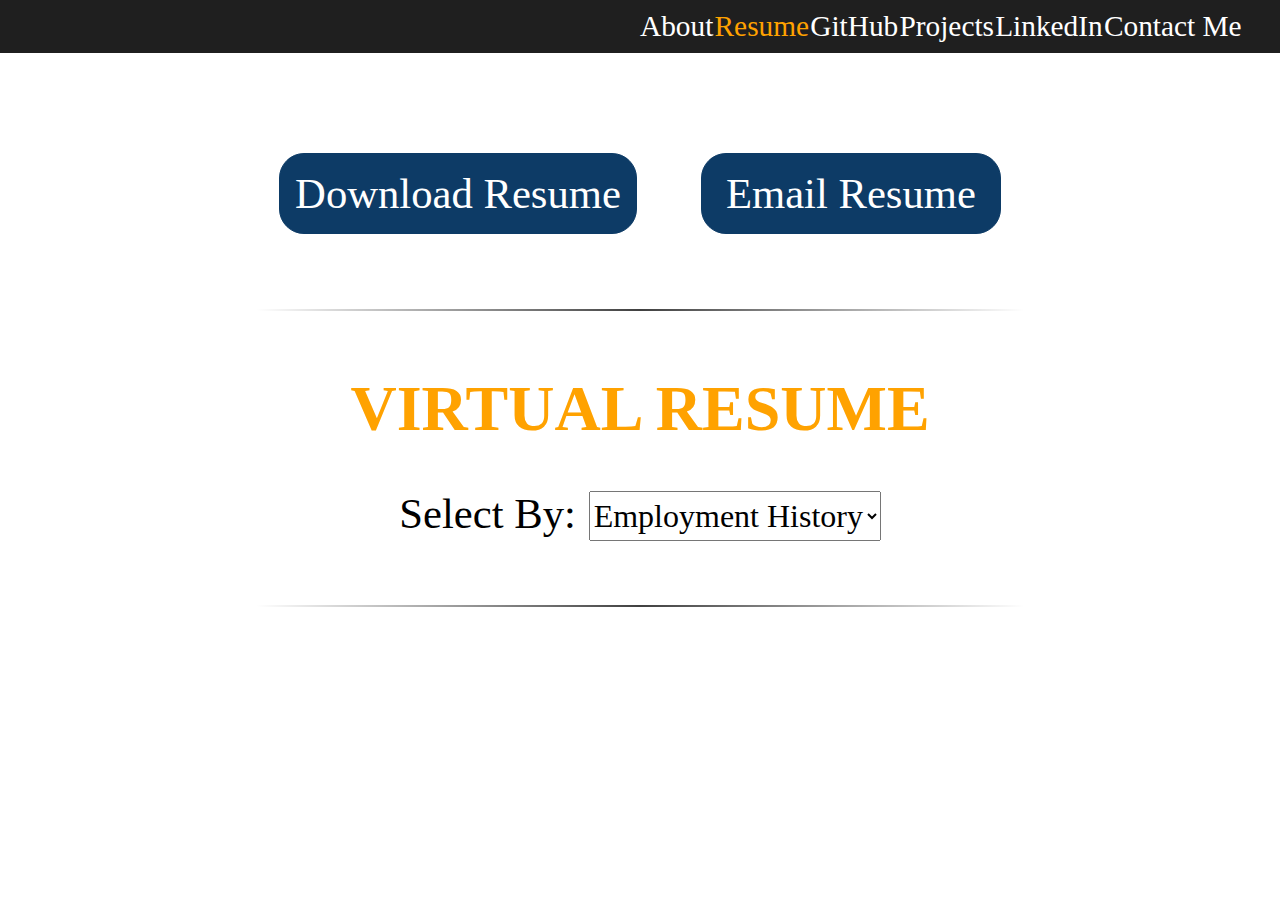
==== resume_new/index.html @ 4f5c3131 "Working on virtual resume page" ====
<!doctype html>

<html lang="en">
    <head>
        <meta charset="utf-8">

        <title>David Ruffner</title>
        <meta name="description" content="David Ruffner, Software Developer.">
        <meta name="author" content="David Ruffner">

        <link rel="stylesheet" href="css/resume.css">
        <link rel="stylesheet" href="css/resume_media_queries.css">
    </head>

    <body>
        <!-- <div id="mobile_nav_container">
            <img id="expanded_hamburger_icon" src="./resources/images/hamburger_icon_white.png" />
            <a class="nav_link_active" href="#">About</a>
            <a class="nav_link_inactive" href="#">Resume</a>
            <a class="nav_link_inactive" href="#">GitHub</a>
            <a class="nav_link_inactive" href="#">Projects</a>
            <a class="nav_link_inactive" href="#">LinkedIn</a>
            <a class="nav_link_inactive" href="#">Contact Me</a>
        </div> -->
        <!-- <img id="hamburger_icon" src="./resources/images/hamburger_icon_white.png" /> -->
        <div id='nav_container'>
            <div id="nav_links">
                <a class="nav_link_inactive" href="#">About</a>
                <a class="nav_link_active" href="#">Resume</a>
                <a class="nav_link_inactive" href="#">GitHub</a>
                <a class="nav_link_inactive" href="#">Projects</a>
                <a class="nav_link_inactive" href="#">LinkedIn</a>
                <a class="nav_link_inactive" href="#">Contact Me</a>
            </div>
        </div>

        <div id="resume_button_container">
            <button id="download_resume_button">Download Resume</button>
            <button id="email_resume_button">Email Resume</button>
            <hr/>
        </div>

        <div id="resume_sort_container">
            <h1>VIRTUAL RESUME</h1>
            <p>Select By: </p>
            <select id="resume_sort_select">
                <option value="employement_history">Employment History</option>
                <option value="projects">Projects</option>
            </select>
            <hr />
        </div>

        <div id="employment_resume_container"></div>

        <div id="education_resume_container">
            
        </div>
        
        <!-- <div id="footer_container">
            <h1>COPYRIGHT DAVID RUFFNER 2020</h1>
        </div> -->

        <script
        src="https://code.jquery.com/jquery-3.5.1.js"
        integrity="sha256-QWo7LDvxbWT2tbbQ97B53yJnYU3WhH/C8ycbRAkjPDc="
        crossorigin="anonymous"></script>
        <script src="js/resume.js"></script>
    </body>
</html>
---- resume_new/css/resume.css ----
@font-face {
    /* Regular weight font */
    font-family: roboto;
    src: url('../../resources/fonts/Roboto-Regular.ttf');
}

@font-face {
    /* Regular weight font */
    font-family: bebas; 
    src: url('../../resources/fonts/BebasNeue-Regular.ttf');
}

/* Custom color declarations */
:root {
    --web-orange:#ffa200;
    --web-blue: #0d3b66;
}

body {
    padding: 0;
    margin: 0;
}

/* BEGIN nav_container */
#nav_container {
    width: 100%;
    background-color: #1f1f1f;
    display: grid;
    grid-template-columns: 50% auto 3%;
    /* margin-top: 15px; */
}

#nav_links {
    grid-column: 2;
    display: flex;
    justify-content: space-between;
}

#nav_links > a {
    font-family: roboto;
    font-size: 22pt;
    text-align: center;
    padding-top: 10px;
    padding-bottom: 10px;
}

.nav_link_active {
    color: var(--web-orange);
    text-decoration: none;
}

.nav_link_active:hover {
    cursor: pointer;
}

.nav_link_inactive {
    color: white;
    text-decoration: none;
}

.nav_link_inactive:hover {
    cursor: pointer;
    color: var(--web-orange);
}
/* END nav_container */

/* BEGIN resume_button_container */
#resume_button_container {
    margin: auto;
    width: 100%;
    display: grid;
    grid-template-columns: auto max-content 5% max-content auto;
    grid-template-rows: repeat(2, max-content);
    margin-top: 100px;
}

#resume_button_container > button {
    font-family: bebas;
    font-size: 32pt;
    color: white;
    text-align: center;
    padding: 15px;
    background-color: var(--web-blue);
    border-radius: 25px;
    min-width: 300px;
    border: 1px solid var(--web-blue);
}

#resume_button_container > button:hover {
    cursor: pointer;
    background-color: white;
    color: var(--web-blue);
}

#download_resume_button {
    grid-column: 2;
    grid-row: 1;
}

#email_resume_button {
    grid-column: 4;
    grid-row: 1;
}

#resume_button_container > hr {
    grid-row: 2;
    grid-column: 1 / -1;
    width: 60%;
    border: none;
    height: 2px;
    background: linear-gradient(to right, rgba(0, 0, 0, 0), rgba(0, 0, 0, 0.75), rgba(0, 0, 0, 0));
    margin-top: 75px;
}
/* END resume_button_container */

/* BEGIN resume_sort_container */
#resume_sort_container {
    width: 100%;
    margin-top: 10px;
    display: grid;
    grid-template-rows: repeat(3, max-content);
    grid-template-columns: auto max-content 1% max-content auto;
    justify-items: center;
}

#resume_sort_container > h1 {
    grid-row: 1;
    grid-column: 1 / -1;
    font-family: bebas;
    font-size: 48pt;
    color: var(--web-orange);
    margin-bottom: 0px;
}

#resume_sort_container > p {
    grid-column: 2;
    grid-row: 2;
    font-family: roboto;
    justify-self: right;
    font-size: 32pt;
}

#resume_sort_select {
    grid-column: 4;
    justify-self: left;
    font-family: roboto;
    font-size: 24pt;
    height: 50px;
    margin-top: 45px;
}

#resume_sort_container > hr {
    grid-row: 3;
    grid-column: 1 / -1;
    width: 60%;
    border: none;
    height: 2px;
    background: linear-gradient(to right, rgba(0, 0, 0, 0), rgba(0, 0, 0, 0.75), rgba(0, 0, 0, 0));
    margin-top: 25px;
}
/* END resume_sort_container */

/* BEGIN  employment_resume_container*/
#employment_resume_container {
    width: 80%;
    margin: auto;
    display: grid;
    grid-template-columns: repeat(3, auto);
    justify-items: center;
}

.employer_container {
    background-color: white;
    /* border: 2px solid var(--web-blue); */
    box-shadow: 3px 3px 5px #888;
    margin-top: 100px;
    display: grid;
    grid-template-columns: auto;
    grid-template-rows: repeat(5, max-content);
    position: relative;
    left: 100vw;
    opacity: 0;
}

.employer_container > h1 {
    color: white;
    font-family: bebas;
    font-size: 36pt;
    margin: 0;
    padding-top: 15px;
    padding-left: 25px;
    padding-right: 25px;
    text-align: center;
    grid-row: 1;
}

.employer_container:nth-child(odd) > h1 {
    background-color: var(--web-orange);
}

.employer_container:nth-child(even) > h1 {
    background-color: var(--web-blue);
}

.employer_container > hr {
    grid-row: 3;
    border: none;
    height: 2px;
    width: 100%;
    background: linear-gradient(to right, rgba(255, 255, 255, 0), rgba(13, 59, 102, 0.75), rgba(255, 255, 255, 0));
}

.employer_container > p {
    color: var(--web-blue);
    font-family: roboto;
    font-size: 30pt;
    padding-left: 25px;
    padding-right: 25px;
    text-align: center;
}

.employer_container > button {
    grid-row: 5;
    font-family: roboto;
    font-size: 30pt;
    background-color: var(--web-blue);
    color: white;
    border: 1px solid var(--web-blue);
    width: 50%;
    justify-self: center;
    border-radius: 20px;
    margin-bottom: 50px;
}
/* END employment_resume_container */

/* BEGIN education_resume_container */
#education_resume_container {
    width: 80%;
    margin: auto;
    display: grid;
    grid-template-columns: repeat(3, auto);
    justify-items: center;
    display: none;
}

.education_container {
    background-color: white;
    /* border: 2px solid var(--web-blue); */
    box-shadow: 3px 3px 5px #888;
    margin-top: 100px;
    display: grid;
    grid-template-columns: auto;
    grid-template-rows: repeat(5, max-content);
    position: relative;
    left: 100vw;
    opacity: 0;
    
}

.education_container > h1 {
    color: white;
    font-family: bebas;
    font-size: 36pt;
    margin: 0;
    padding-top: 35px;
    padding-left: 25px;
    padding-right: 25px;
    text-align: center;
    grid-row: 1;
}

.education_container:nth-child(odd) > h1 {
    background-color: var(--web-orange);
}

.education_container:nth-child(even) > h1 {
    background-color: var(--web-blue);
}

.education_container > hr {
    grid-row: 3;
    border: none;
    height: 2px;
    width: 100%;
    background: linear-gradient(to right, rgba(255, 255, 255, 0), rgba(13, 59, 102, 0.75), rgba(255, 255, 255, 0));
}

.education_container > p {
    color: var(--web-blue);
    font-family: roboto;
    font-size: 30pt;
    padding-left: 25px;
    padding-right: 25px;
    text-align: center;
}
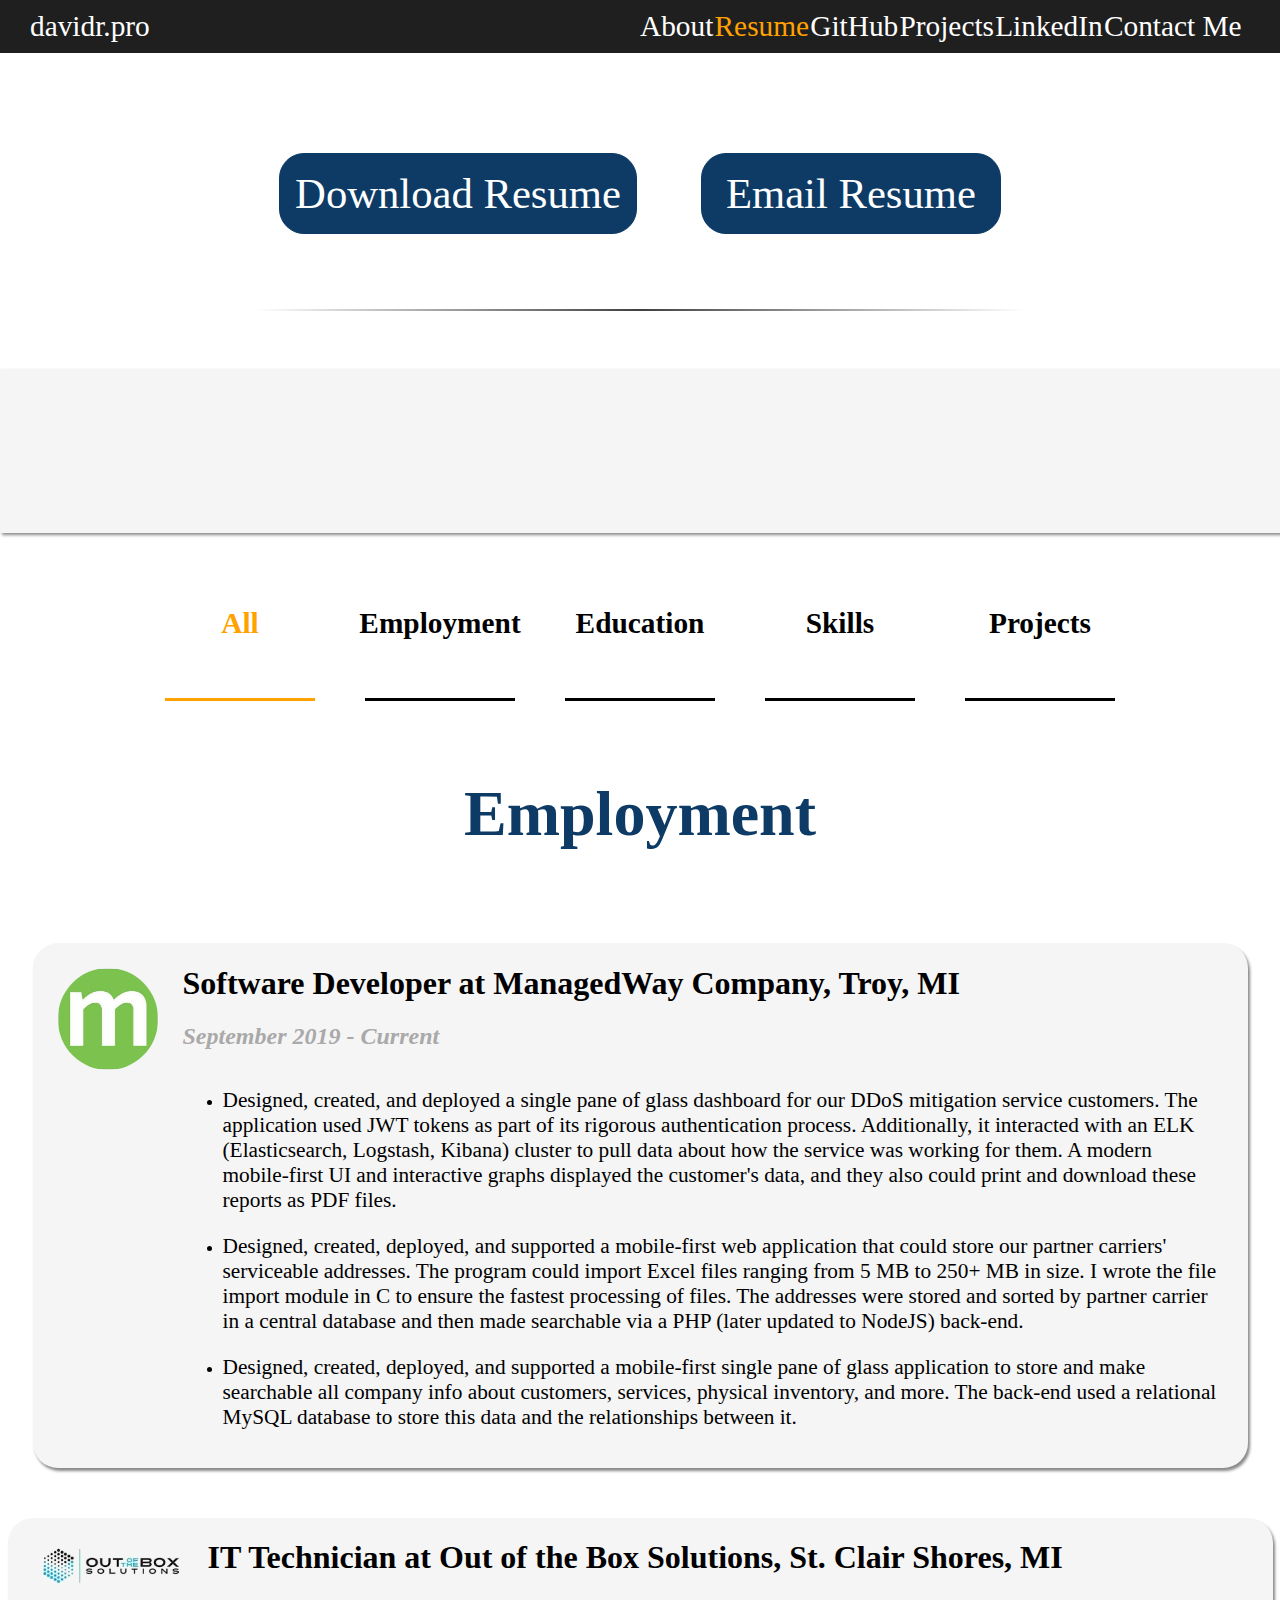
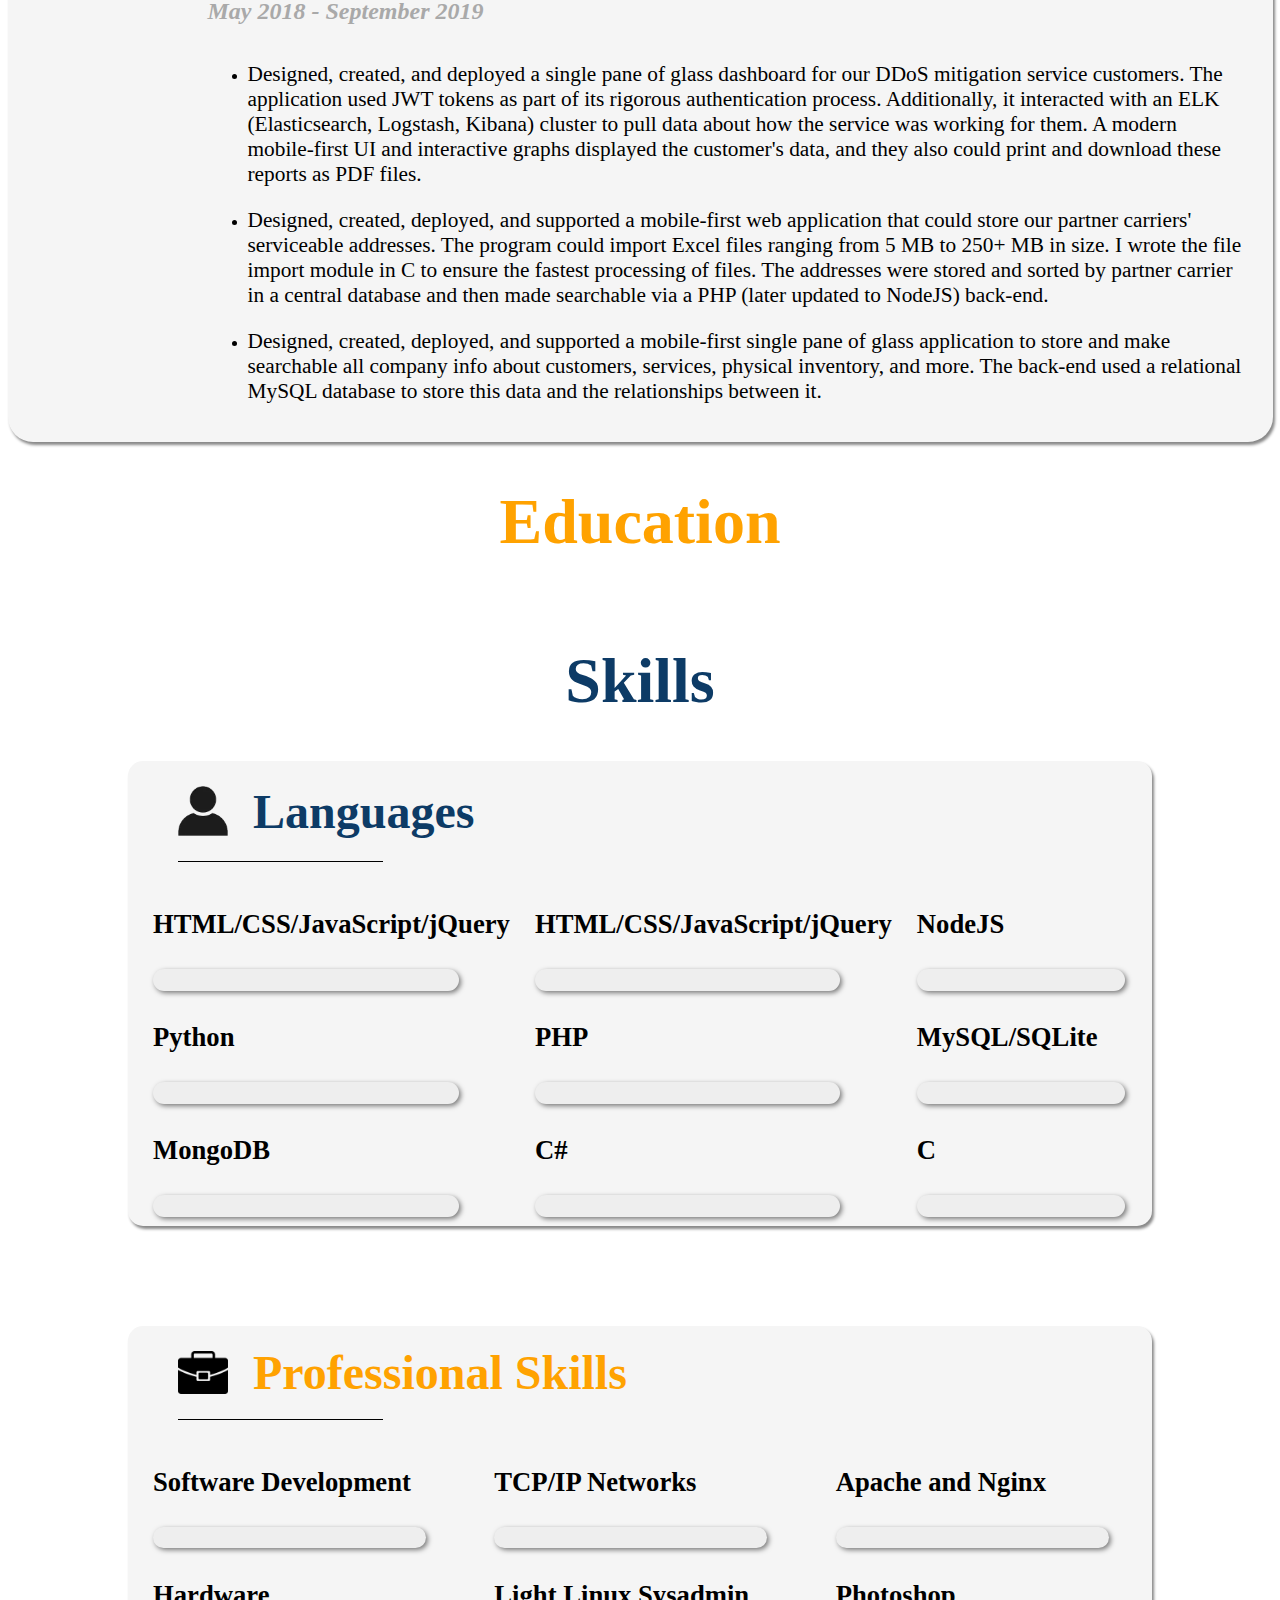
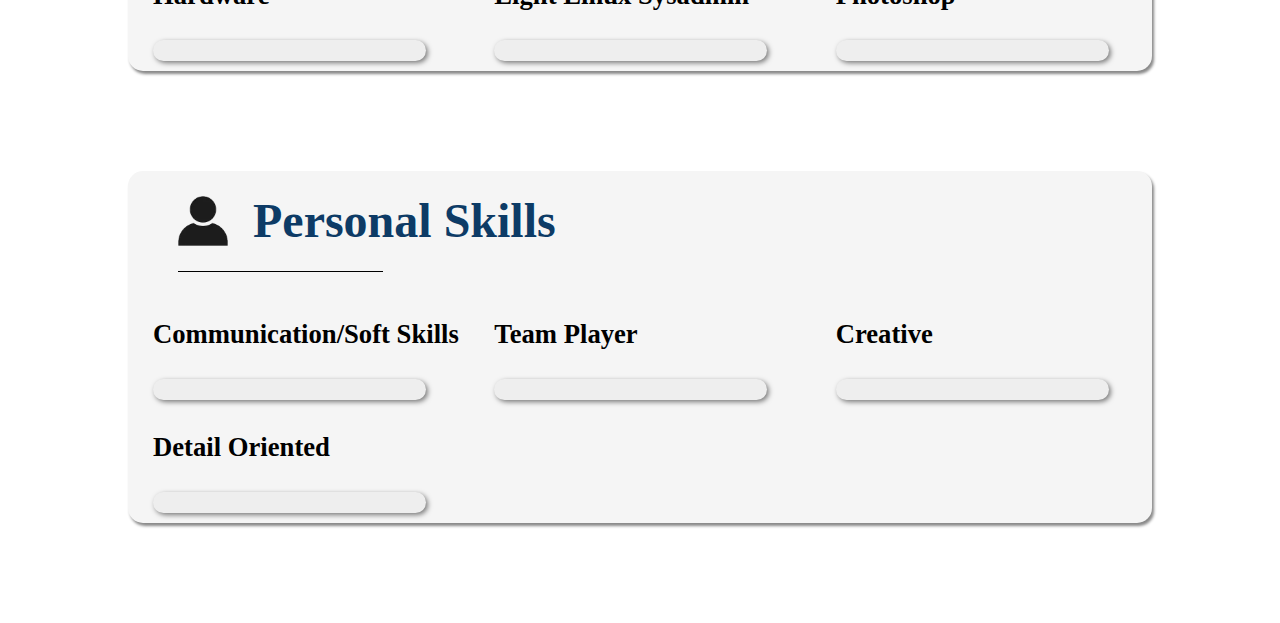
==== commit cf1b5eaf: "New changes are looking good so far" ====
--- a/resume_new/index.html
+++ b/resume_new/index.html
@@ -24,6 +24,7 @@
         </div> -->
         <!-- <img id="hamburger_icon" src="./resources/images/hamburger_icon_white.png" /> -->
         <div id='nav_container'>
+            <a id="nav_home_link" href="https://davidr.pro">davidr.pro</a>
             <div id="nav_links">
                 <a class="nav_link_inactive" href="#">About</a>
                 <a class="nav_link_active" href="#">Resume</a>
@@ -40,21 +41,304 @@
             <hr/>
         </div>
 
-        <div id="resume_sort_container">
-            <h1>VIRTUAL RESUME</h1>
-            <p>Select By: </p>
-            <select id="resume_sort_select">
-                <option value="employement_history">Employment History</option>
-                <option value="projects">Projects</option>
-            </select>
-            <hr />
-        </div>
-
-        <div id="employment_resume_container"></div>
-
-        <div id="education_resume_container">
-            
-        </div>
+        <div id="contact_info_container">
+            <div class="contact_container">
+                <img src="./resources/icons/github.png" width="100"/>
+                <a href="https://github.com/david-ruffner" target="_blank">GitHub</a>
+            </div>
+            <div class="contact_container">
+                <img src="./resources/icons/linkedin.png" width="100"/>
+                <a href="https://www.linkedin.com/in/david-ruffner/" target="_blank">LinkedIn</a>
+            </div>
+            <div class="contact_container">
+                <img src="./resources/icons/envelope.png" width="125"/>
+                <a href="mailto:david@davidr.pro">david@davidr.pro</a>
+            </div>
+            <div class="contact_container">
+                <img src="./resources/icons/phone.png" width="100"/>
+                <a href="tel:2489154589">(248) 915-4589</a>
+            </div>
+        </div>
+
+        <div id="resume_view_switch_container">
+            <h2 class="resume_switch_header resume_switch_active_header" id="all_resume_view_header">All</h2>
+            <h2 class="resume_switch_header resume_switch_inactive_header" id="employment_resume_view_header">Employment</h2>
+            <h2 class="resume_switch_header resume_switch_inactive_header" id="education_resume_view_header">Education</h2>
+            <h2 class="resume_switch_header resume_switch_inactive_header" id="skills_resume_view_header">Skills</h2>
+            <h2 class="resume_switch_header resume_switch_inactive_header" id="projects_resume_view_header">Projects</h2>
+
+            <div class="resume_switch resume_active_switch" id="all_resume_view_switch">
+                <hr class="resume_switch_underlay">
+                <hr class="resume_switch_overlay">
+            </div>
+            <div class="resume_switch resume_inactive_switch" id="employment_resume_view_switch">
+                <hr class="resume_switch_underlay">
+                <hr class="resume_switch_overlay">
+            </div>
+            <div class="resume_switch resume_inactive_switch" id="education_resume_view_switch">
+                <hr class="resume_switch_underlay">
+                <hr class="resume_switch_overlay">
+            </div>
+            <div class="resume_switch resume_inactive_switch" id="skills_resume_view_switch">
+                <hr class="resume_switch_underlay">
+                <hr class="resume_switch_overlay">
+            </div>
+            <div class="resume_switch resume_inactive_switch" id="projects_resume_view_switch">
+                <hr class="resume_switch_underlay">
+                <hr class="resume_switch_overlay">
+            </div>
+            <!-- <hr class="resume_switch resume_inactive_switch">
+            <hr class="resume_switch resume_inactive_switch">
+            <hr class="resume_switch resume_inactive_switch"> -->
+        </div>
+
+        <div id="employment_cards_container">
+            <div class="cards_container_header_blue">
+                <h1>Employment</h1>
+            </div>
+            <div class="employment_card">
+                <img src="./resources/icons/mw_logo.png" width="100"/>
+                <h1>Software Developer at ManagedWay Company, Troy, MI</h1>
+                <h2>September 2019 - Current</h2>
+                <ul>
+                    <li>
+                        <p class="employment_card_description">
+                            Designed, created, and deployed a single pane of glass dashboard for our DDoS mitigation service customers. The application used JWT tokens as part of its rigorous authentication process. Additionally, it interacted with an ELK (Elasticsearch, Logstash, Kibana) cluster to pull data about how the service was working for them. A modern mobile-first UI and interactive graphs displayed the customer's data, and they also could print and download these reports as PDF files.
+                        </p>
+                    </li>
+                    <li>
+                        <p class="employment_card_description">
+                            Designed, created, deployed, and supported a mobile-first web application that could store our partner carriers' serviceable addresses. The program could import Excel files ranging from 5 MB to 250+ MB in size. I wrote the file import module in C to ensure the fastest processing of files. The addresses were stored and sorted by partner carrier in a central database and then made searchable via a PHP (later updated to NodeJS) back-end.
+                        </p>
+                    </li>
+                    <li>
+                        <p class="employment_card_description">
+                            Designed, created, deployed, and supported a mobile-first single pane of glass application to store and make searchable all company info about customers, services, physical inventory, and more. The back-end used a relational MySQL database to store this data and the relationships between it.
+                        </p>
+                    </li>
+                </ul>
+            </div>
+            <div class="employment_card">
+                <img src="./resources/icons/obs_logo.png" width="150"/>
+                <h1>IT Technician at Out of the Box Solutions, St. Clair Shores, MI</h1>
+                <h2>May 2018 - September 2019</h2>
+                <ul>
+                    <li>
+                        <p class="employment_card_description">
+                            Designed, created, and deployed a single pane of glass dashboard for our DDoS mitigation service customers. The application used JWT tokens as part of its rigorous authentication process. Additionally, it interacted with an ELK (Elasticsearch, Logstash, Kibana) cluster to pull data about how the service was working for them. A modern mobile-first UI and interactive graphs displayed the customer's data, and they also could print and download these reports as PDF files.
+                        </p>
+                    </li>
+                    <li>
+                        <p class="employment_card_description">
+                            Designed, created, deployed, and supported a mobile-first web application that could store our partner carriers' serviceable addresses. The program could import Excel files ranging from 5 MB to 250+ MB in size. I wrote the file import module in C to ensure the fastest processing of files. The addresses were stored and sorted by partner carrier in a central database and then made searchable via a PHP (later updated to NodeJS) back-end.
+                        </p>
+                    </li>
+                    <li>
+                        <p class="employment_card_description">
+                            Designed, created, deployed, and supported a mobile-first single pane of glass application to store and make searchable all company info about customers, services, physical inventory, and more. The back-end used a relational MySQL database to store this data and the relationships between it.
+                        </p>
+                    </li>
+                </ul>
+            </div>
+        </div>
+
+        <div id="education_cards_container">
+            <div class="cards_container_header_orange">
+                <h1>Education</h1>
+            </div>
+        </div>
+
+        <div id="skill_cards_container">
+            <div class="cards_container_header_blue">
+                <h1>Skills</h1>
+            </div>
+            <div class="skill_card">
+                <div class="skill_card_header">
+                    <img src="./resources/icons/profile_head.png" width="50"/>
+                    <h1>Languages</h1>
+                    <hr>
+                </div>
+                <div class="skill_card_content">
+                    <div class="skill_data_container">
+                        <h2 class="skill_header">HTML/CSS/JavaScript/jQuery</h2>
+                        <progress class="skill_progress_bar blue_skill_progress_bar" skill-value="85" value="0" max="100">85%</progress>
+                        <span class="skill_tooltip">8.5/10</span>
+                    </div>
+                    <div class="skill_data_container">
+                        <h2 class="skill_header">HTML/CSS/JavaScript/jQuery</h2>
+                        <progress class="skill_progress_bar blue_skill_progress_bar" skill-value="85" value="0" max="100">85%</progress>
+                        <span class="skill_tooltip">8.5/10</span>
+                    </div>
+                    <div class="skill_data_container">
+                        <h2 class="skill_header">NodeJS</h2>
+                        <progress class="skill_progress_bar blue_skill_progress_bar" skill-value="75" value="0" max="100">85%</progress>
+                        <span class="skill_tooltip">7.5/10</span>
+                    </div>
+                    <div class="skill_data_container">
+                        <h2 class="skill_header">Python</h2>
+                        <progress class="skill_progress_bar blue_skill_progress_bar" skill-value="70" value="0" max="100">85%</progress>
+                        <span class="skill_tooltip">7/10</span>
+                    </div>
+                    <div class="skill_data_container">
+                        <h2 class="skill_header">PHP</h2>
+                        <progress class="skill_progress_bar blue_skill_progress_bar" skill-value="65" value="0" max="100">85%</progress>
+                        <span class="skill_tooltip">6.5/10</span>
+                    </div>
+                    <div class="skill_data_container">
+                        <h2 class="skill_header">MySQL/SQLite</h2>
+                        <progress class="skill_progress_bar blue_skill_progress_bar" skill-value="60" value="0" max="100">85%</progress>
+                        <span class="skill_tooltip">6/10</span>
+                    </div>
+                    <div class="skill_data_container">
+                        <h2 class="skill_header">MongoDB</h2>
+                        <progress class="skill_progress_bar orange_skill_progress_bar" skill-value="60" value="0" max="100">85%</progress>
+                        <span class="skill_tooltip">6/10</span>
+                    </div>
+                    <div class="skill_data_container">
+                        <h2 class="skill_header">C#</h2>
+                        <progress class="skill_progress_bar orange_skill_progress_bar" skill-value="55" value="0" max="100">85%</progress>
+                        <span class="skill_tooltip">5.5/10</span>
+                    </div>
+                    <div class="skill_data_container">
+                        <h2 class="skill_header">C</h2>
+                        <progress class="skill_progress_bar orange_skill_progress_bar" skill-value="50" value="0" max="100">85%</progress>
+                        <span class="skill_tooltip">5/10</span>
+                    </div>
+                </div>
+            </div>
+            <div class="skill_card">
+                <div class="skill_card_header">
+                    <img src="./resources/icons/briefcase.png" width="50"/>
+                    <h1>Professional Skills</h1>
+                    <hr>
+                </div>
+                <div class="skill_card_content">
+                    <div class="skill_data_container">
+                        <h2 class="skill_header">Software Development</h2>
+                        <progress class="skill_progress_bar orange_skill_progress_bar" skill-value="90" value="0" max="100"></progress>
+                        <span class="skill_tooltip">9/10</span>
+                    </div>
+                    <div class="skill_data_container">
+                        <h2 class="skill_header">TCP/IP Networks</h2>
+                        <progress class="skill_progress_bar orange_skill_progress_bar" skill-value="70" value="0" max="100"></progress>
+                        <span class="skill_tooltip">7/10</span>
+                    </div>
+                    <div class="skill_data_container">
+                        <h2 class="skill_header">Apache and Nginx</h2>
+                        <progress class="skill_progress_bar orange_skill_progress_bar" skill-value="60" value="0" max="100"></progress>
+                        <span class="skill_tooltip">6/10</span>
+                    </div>
+                    <div class="skill_data_container">
+                        <h2 class="skill_header">Hardware</h2>
+                        <progress class="skill_progress_bar orange_skill_progress_bar" skill-value="60" value="0" max="100"></progress>
+                        <span class="skill_tooltip">6/10</span>
+                    </div>
+                    <div class="skill_data_container">
+                        <h2 class="skill_header">Light Linux Sysadmin</h2>
+                        <progress class="skill_progress_bar orange_skill_progress_bar" skill-value="50" value="0" max="100"></progress>
+                        <span class="skill_tooltip">5/10</span>
+                    </div>
+                    <div class="skill_data_container">
+                        <h2 class="skill_header">Photoshop</h2>
+                        <progress class="skill_progress_bar blue_skill_progress_bar" skill-value="50" value="0" max="100"></progress>
+                        <span class="skill_tooltip">5/10</span>
+                    </div>
+                </div>
+            </div>
+            <div class="skill_card">
+                <div class="skill_card_header">
+                    <img src="./resources/icons/profile_head.png" width="50"/>
+                    <h1>Personal Skills</h1>
+                    <hr>
+                </div>
+                <div class="skill_card_content">
+                    <div class="skill_data_container">
+                        <h2 class="skill_header">Communication/Soft Skills</h2>
+                        <progress class="skill_progress_bar blue_skill_progress_bar" skill-value="90" value="0" max="100"></progress>
+                        <span class="skill_tooltip">9/10</span>
+                    </div>
+                    <div class="skill_data_container">
+                        <h2 class="skill_header">Team Player</h2>
+                        <progress class="skill_progress_bar blue_skill_progress_bar" skill-value="80" value="0" max="100"></progress>
+                        <span class="skill_tooltip">8/10</span>
+                    </div>
+                    <div class="skill_data_container">
+                        <h2 class="skill_header">Creative</h2>
+                        <progress class="skill_progress_bar blue_skill_progress_bar" skill-value="70" value="0" max="100"></progress>
+                        <span class="skill_tooltip">7/10</span>
+                    </div>
+                    <div class="skill_data_container">
+                        <h2 class="skill_header">Detail Oriented</h2>
+                        <progress class="skill_progress_bar blue_skill_progress_bar" skill-value="70" value="0" max="100"></progress>
+                        <span class="skill_tooltip">7/10</span>
+                    </div>
+                </div>
+            </div>
+            <!-- <div class="skill_card" id="languages_skill_card">
+                <h1>Languages</h1>
+                
+            </div>
+            <div class="skill_card" id="professional_skill_card">
+                <h1>Professional Skills</h1>
+                <div class="skill_data_container">
+                    <h2 class="skill_header">C</h2>
+                    <progress class="skill_progress_bar blue_skill_progress_bar" skill-value="50" value="0" max="100">85%</progress>
+                    <span class="skill_tooltip">5/10</span>
+                </div>
+            </div>
+            <div class="skill_card" id="personal_skill_card">
+                <h1>Personal Skills</h1>
+                <h2 class="skill_header">${language.language_name}</h2>
+            </div> -->
+        </div>
+
+        <!-- <div id="skill_cards_container">
+            <div class="skill_card" id="languages_card"> 
+                <div class="skill_card_header">
+                    <h1>Languages</h1>
+                    <div class="skill_meter" skill-level="8">
+                        <h2 class="skill_header">${language.language_name}</h2>
+                        <div class="skill_meter_background"></div>
+                        <div class="skill_meter_foreground" style="background-color: var(--web-blue)"></div>
+                        <div class="skill_tooltip">
+                        <p>${(language.familiarity_score / 10).toFixed(1)} / 10</p>
+                    </div>
+                </div>
+            </div>
+
+            <div class="skill_card" id="professional_skills_card">
+                <div class="skill_card_header">
+                    <h1>Professional Skills</h1>
+                </div>
+            </div>
+
+            <div class="skill_card" id="personal_skills_card">
+                <div class="skill_card_header">
+                    <h1>Personal Skills</h1>
+                </div>
+            </div>
+        </div> -->
+
+        <!-- <div id="employment_history_header_container">
+            <h1>Employment History</h1>
+            <hr>
+        </div>
+
+        <div id="employment_history_container"></div>
+
+        <div id="education_history_header_container">
+            <h1>Education History</h1>
+            <hr>
+        </div>
+
+        <div id="education_history_container"></div>
+
+        <div id="certificate_history_header_container">
+            <h1>Certificates</h1>
+            <hr>
+        </div>
+
+        <div id="certificate_history_container"></div> -->
         
         <!-- <div id="footer_container">
             <h1>COPYRIGHT DAVID RUFFNER 2020</h1>
--- a/resume_new/css/resume.css
+++ b/resume_new/css/resume.css
@@ -14,11 +14,16 @@
 :root {
     --web-orange:#ffa200;
     --web-blue: #0d3b66;
+    --web-grey: #f5f5f5;
+    --web-moderate-grey: #ebebeb;
+    --web-dark-grey: #323230;
+    --web-dark-grey-seethrough: rgb(50, 50, 48, 0.9);
 }
 
 body {
     padding: 0;
     margin: 0;
+    width: 100vw;
 }
 
 /* BEGIN nav_container */
@@ -28,6 +33,22 @@
     display: grid;
     grid-template-columns: 50% auto 3%;
     /* margin-top: 15px; */
+}
+
+#nav_home_link {
+    grid-column: 1;
+    text-decoration: none;
+    color: white;
+    font-family: roboto;
+    font-size: 22pt;
+    text-align: center;
+    justify-self: left;
+    align-self: center;
+    margin-left: 30px;
+}
+
+#nav_home_link:hover {
+    color: var(--web-orange);
 }
 
 #nav_links {
@@ -113,6 +134,720 @@
 }
 /* END resume_button_container */
 
+/* BEGIN contact_info_container */
+#contact_info_container {
+    background-color: var(--web-grey);
+    box-shadow: 2px 2px 3px #888;
+    width: 100%;
+    justify-self: center;
+    display: grid;
+    grid-template-columns: repeat(4, 1fr);
+    margin-top: 50px;
+}
+
+.contact_container {
+    display: grid;
+    grid-template-rows: repeat(3, max-content);
+    align-self: center;
+    opacity: 0;
+}
+
+.contact_container > img {
+    justify-self: center;
+    margin-top: 40px;
+    margin-bottom: 20px;
+}
+
+/* Special rule for this one, because the email icon is slightly less tall than the other icons */
+#email_contact_container {
+    margin-top: 15px;
+}
+
+.contact_container > img:hover {
+    cursor: pointer;
+}
+
+.contact_container > hr {
+    width: 50%;
+    border: 1px solid var(--web-orange);
+    justify-self: center;
+}
+
+.contact_container > a {
+    text-decoration: none;
+    font-family: roboto;
+    font-size: 22pt;
+    color: black;
+    justify-self: center;
+    text-align: center;
+    margin-top: 15px;
+    margin-bottom: 40px;
+    transition: 0.15s;
+}
+
+.contact_container > a:hover {
+    color: var(--web-orange);
+}
+/* END contact_info_container */
+
+#resume_view_switch_container {
+    width: 100%;
+    display: grid;
+    grid-template-columns: auto repeat(5, max-content) auto;
+    grid-template-rows: repeat(2, max-content);
+    margin-top: 50px;
+}
+
+.resume_switch_header {
+    grid-row: 1;
+    text-align: center;
+    font-family: roboto;
+    font-size: 22pt;
+}
+
+.resume_switch_active_header {
+    color: var(--web-orange);
+}
+
+.resume_switch_inactive_header {
+    color: black;
+}
+
+.resume_switch {
+    grid-row: 2;
+}
+
+.resume_switch:nth-of-type(1), .resume_switch_header:nth-of-type(1) {
+    grid-column: 2;
+}
+
+.resume_switch:nth-of-type(2), .resume_switch_header:nth-of-type(2) {
+    grid-column: 3;
+}
+
+.resume_switch:nth-of-type(3), .resume_switch_header:nth-of-type(3) {
+    grid-column: 4;
+}
+
+.resume_switch:nth-of-type(4), .resume_switch_header:nth-of-type(4) {
+    grid-column: 5;
+}
+
+.resume_switch:nth-of-type(5), .resume_switch_header:nth-of-type(5) {
+    grid-column: 6;
+}
+
+.resume_switch { 
+    display: grid;
+    grid-template-columns: auto;
+    grid-template-rows: auto;
+    margin: 25px 25px 25px 25px;
+}
+
+.resume_switch_underlay {
+    z-index: 1;
+}
+
+.resume_switch_overlay {
+    z-index: 2;
+}
+
+.resume_active_switch > .resume_switch_underlay {
+    width: 150px;
+    border: none;
+    border-bottom: 3px solid var(--web-orange);
+    z-index: 1;
+    grid-column: 1;
+    grid-row: 1;
+}
+
+.resume_active_switch > .resume_switch_overlay {
+    display: none;
+    z-index: 2;
+}
+
+.resume_inactive_switch:hover {
+    cursor: pointer;
+}
+
+.resume_inactive_switch > .resume_switch_underlay {
+    width: 150px;
+    border: none;
+    border-bottom: 3px solid black;
+    z-index: 1;
+    grid-column: 1;
+    grid-row: 1;
+}
+
+.resume_inactive_switch > .resume_switch_overlay {
+    display: block;
+    width: 0px;
+    border: none;
+    border-bottom: 3px solid var(--web-orange);
+    z-index: 2;
+    grid-column: 1;
+    grid-row: 1;
+}
+
+
+#employment_cards_container {
+    width: 100%;
+    display: grid;
+    grid-template-columns: auto;
+}
+
+.employment_card {
+    width: max-content;
+    background-color: var(--web-grey);
+    box-shadow: 2px 3px 3px #888;
+    justify-self: center;
+    display: grid;
+    grid-template-columns: repeat(2, max-content);
+    grid-template-rows: repeat(2, max-content) auto;
+    margin-top: 50px;
+    border-radius: 25px;
+}
+
+.employment_card > img {
+    border-radius: 50px;
+    grid-column: 1;
+    grid-row: 1 / -1;
+    margin-right: 25px;
+    margin: 25px 25px 25px 25px;
+}
+
+.employment_card > h1 {
+    font-family: roboto;
+    font-size: 24pt;
+    align-self: center;
+    grid-column: 2;
+    grid-row: 1;
+    /* margin: 40px 0 0 0; */
+    padding: 0;
+}
+
+.employment_card > h2 {
+    grid-column: 1 / -1;
+    font-family: roboto;
+    font-size: 18pt;
+    font-style: italic;
+    color: darkgrey;
+    grid-column: 2;
+    grid-row: 2;
+    margin: 0;
+    padding: 0;
+}
+
+.employment_card > ul {
+    grid-column: 2;
+    grid-row: 3;
+    margin-right: 25px;
+}
+
+.employment_card_description {
+    font-family: roboto;
+    font-size: 16pt;
+    width: 1000px;
+}
+
+/* BEGIN skill_cards_container */
+#skill_cards_container { 
+    width: 100%;
+    display: grid;
+    grid-template-columns: auto;
+    /* margin-top: 100px; */
+}
+
+.cards_container_header_blue, .cards_container_header_orange {
+    width: 100%;
+    display: grid;
+}
+
+.cards_container_header_blue > h1, .cards_container_header_orange > h1 {
+    text-align: center;
+    justify-self: center;
+    font-family: bebas;
+    font-size: 48pt;
+}
+
+.cards_container_header_blue > h1 {
+    color: var(--web-blue);
+}
+
+.cards_container_header_orange > h1 {
+    color: var(--web-orange);
+}
+
+.skill_card {
+    background-color: var(--web-grey);
+    display: grid;
+    box-shadow: 2px 3px 3px #888;
+    width: 80%;
+    justify-self: center;
+    height: max-content;
+    border-radius: 15px;
+    margin-bottom: 100px;
+}
+
+.skill_card_header {
+    display: grid;
+    grid-template-rows: repeat(2, max-content);
+    grid-template-columns: repeat(2, max-content) auto;
+    justify-self: center;
+    align-self: center;
+    width: 100%;
+    position: relative;
+    z-index: 1;
+}
+
+.skill_card_header > img {
+    margin: 25px 0px 25px 50px;
+    align-self: center;
+}
+
+.skill_card_header > h1 {
+    font-family: bebas;
+    font-size: 36pt;
+    align-self: center;
+    margin: 0;
+    padding: 0;
+    margin-left: 25px;
+}
+
+.skill_card:nth-child(odd) > .skill_card_header > h1 {
+    color: var(--web-orange);
+}
+
+.skill_card:nth-child(even) > .skill_card_header > h1 {
+    color: var(--web-blue);
+}
+
+.skill_card_header > hr {
+    grid-row: 2;
+    grid-column: 1 / -1;
+    border: none;
+    border-bottom: 1px solid black;
+    width: 20%;
+    margin: 0 0 25px 50px;
+    padding: 0;
+}
+
+.skill_card_content {
+    width: 100%;
+    display: grid;
+    grid-template-columns: repeat(3, 1fr);
+}
+
+.skill_card > h1 {
+    padding: 0;
+    margin: 0;
+    justify-self: center;
+    align-self: center;
+    width: 100%;
+    font-family: bebas;
+    color: white;
+    font-size: 40pt;
+    text-align: center;
+    grid-row: 1;
+}
+
+.skill_card:nth-child(odd) > h1 {
+    background-color: var(--web-blue);
+}
+
+.skill_card:nth-child(even) > h1 {
+    background-color: var(--web-orange);
+}
+
+.skill_data_container {
+    z-index: 1;
+    display: grid;
+    grid-template-rows: repeat(2, max-content);
+    grid-template-columns: auto;
+}
+
+.skill_data_container > h2 { 
+    font-family: roboto;
+    font-size: 20pt;
+    margin-left: 25px;
+    grid-row: 1;
+    grid-column: 1;
+}
+
+progress {
+    appearance: none;
+}
+
+.skill_progress_bar {
+    margin-bottom: 15px;
+    margin-left: 25px;
+    width: 80%;
+}
+
+.skill_progress_bar::-webkit-progress-bar {
+    height: 16pt;
+    background-color: #eee;
+    border-radius: 25px;
+    box-shadow: 2px 2px 5px rgba(0, 0, 0, 0.5);
+}
+
+.skill_progress_bar::-webkit-progress-value {
+    height: 16pt;
+    grid-row: 2;
+    grid-column: 1;
+    border-radius: 25px;
+}
+
+.blue_skill_progress_bar::-webkit-progress-value {
+    background-color: var(--web-blue);
+}
+
+.orange_skill_progress_bar::-webkit-progress-value {
+    background-color: var(--web-orange);
+}
+
+.skill_tooltip {
+    background-color: var(--web-dark-grey-seethrough);
+    z-index: 2;
+    grid-row: 1 / -1;
+    grid-column: 1;
+    font-family: roboto;
+    color: white;
+    font-size: 24pt;
+    text-align: center;
+    width: max-content;
+    height: max-content;
+    padding: 15px;
+    border-radius: 25px;
+    justify-self: right;
+    margin-top: 15px;
+    margin-right: 15px;
+    /* display: none; */
+    opacity: 0;
+}
+
+#languages_card {
+    grid-column: 1;
+    grid-row: 1;
+    justify-self: center;
+    /* position: relative;
+    right: 100vw; */
+}
+
+#professional_skills_card {
+    grid-column: 2;
+    grid-row: 1;
+    justify-self: center;
+    height: 80%;
+    margin-top: 100px;
+    position: relative;
+    left: 100vw;
+}
+
+#personal_skills_card {
+    grid-column: 1 / -1;
+    grid-row: 2;
+    justify-self: center;
+    margin-top: 100px;
+    position: relative;
+    right: 100vw;
+    margin-bottom: 200px;
+}
+
+.skill_meter_background {
+    width: 100%;
+    height: 35px;
+    background-color: var(--web-grey);
+    box-shadow: 2px 2px 3px #888;
+    border-radius: 20px;
+    grid-row: 2;
+    grid-column: 1;
+    z-index: 2;
+    margin-bottom: 15px;
+    margin-left: 15px;
+}
+
+.skill_meter_foreground {
+    width: 0%;
+    height: 35px;
+    /* background-color: var(--web-blue); */
+    box-shadow: 2px 2px 3px #888;
+    border-radius: 20px;
+    margin-left: 15px;
+    grid-column: 1;
+    grid-row: 2;
+    z-index: 3;
+    pointer-events: none;
+}
+/* END skill_cards_container */
+
+/* BEGIN education_history_header_container */
+#education_history_header_container {
+    width: 100%;
+    display: grid;
+    grid-template-columns: auto;
+    position: relative;
+    right: 100vw;
+}
+
+#education_history_header_container > h1 {
+    padding: 0;
+    margin: 0;
+    font-family: bebas;
+    font-size: 64pt;
+    color: var(--web-blue);
+    text-align: center;
+    justify-self: center;
+}
+
+#education_history_header_container > hr {
+    width: 50%;
+    border: none;
+    height: 3px;
+    background: linear-gradient(to right, rgba(0, 0, 0, 0), rgba(14, 59, 101, 0.75), rgba(0, 0, 0, 0));
+    margin-top: 25px;
+    justify-self: center;
+}
+/* END education_history_header_container */
+
+/* BEGIN education_history_container */
+#education_history_container {
+    width: 100%;
+    display: grid;
+    grid-template-columns: auto;
+    margin-top: 50px;
+}
+
+.education_card {
+    background-color: var(--web-moderate-grey);
+    width: 80%;
+    border-radius: 20px;
+    justify-self: right;
+    display: grid;
+    grid-template-columns: 40% 2px auto;
+    grid-template-rows: repeat(3, 1fr);
+    margin-bottom: 100px;
+    position: relative;
+    /* left: 20px; */
+    box-shadow: 2px 2px 3px #888;
+    left: 100vw;
+}
+
+.education_card:hover {
+    cursor: pointer;
+}
+
+.education_card > h1 {
+    font-family: bebas;
+    color: var(--web-blue);
+    font-size: 42pt;
+    grid-row: 1 / -1;
+    grid-column: 1;
+    padding: 0;
+    margin: 0;
+    text-align: center;
+    justify-self: center;
+    align-self: center;
+    position: relative;
+    z-index: 1;
+}
+
+.education_card > hr {
+    height: 80%;
+    grid-row: 1 / -1;
+    grid-column: 2;
+    border: none;
+    border-left: 2px solid var(--web-blue);
+    align-self: center;
+    position: relative;
+    z-index: 1;
+}
+
+.education_card > h2 {
+    font-family: roboto;
+    color: var(--web-blue);
+    font-size: 26pt;
+    grid-column: 3;
+    padding: 0;
+    margin: 0;
+    text-align: center;
+    justify-self: center;
+    align-self: center;
+    position: relative;
+    z-index: 1;
+}
+
+.education_card > h2:nth-child(0) {
+    grid-row: 1;
+}
+
+.education_card > h2:nth-child(1) {
+    grid-row: 2;
+}
+
+.education_card > h2:nth-child(2) {
+    grid-row: 3;
+}
+
+.education_card_overlay {
+    position: absolute;
+    z-index: 2;
+    grid-column: 1 / -1;
+    grid-row: 1 / -1;
+    width: 100%;
+    height: 100%;
+    background-color: rgba(50, 50, 48, 0.8);
+    border-radius: 20px;
+    display: grid;
+    grid-template-columns: auto;
+    opacity: 0;
+    /* padding-bottom: 25px; */
+}
+
+.education_card_overlay > h1 {
+    margin: 0;
+    padding: 0;
+    justify-self: center;
+    align-self: center;
+    text-align: center;
+    font-family: bebas;
+    font-size: 36pt;
+    color: var(--web-orange);
+}
+/* END education_history_container */
+
+/* BEGIN certificate_history_header_container */
+#certificate_history_header_container {
+    width: 100%;
+    display: grid;
+    grid-template-columns: auto;
+    position: relative;
+    right: 100vw;
+}
+
+#certificate_history_header_container > h1 {
+    padding: 0;
+    margin: 0;
+    font-family: bebas;
+    font-size: 64pt;
+    color: var(--web-orange);
+    text-align: center;
+    justify-self: center;
+}
+
+#certificate_history_header_container > hr {
+    width: 50%;
+    border: none;
+    height: 3px;
+    background: linear-gradient(to right, rgba(0, 0, 0, 0), rgba(255, 162, 0, 0.75), rgba(0, 0, 0, 0));
+    margin-top: 25px;
+    justify-self: center;
+}
+/* END certificate_history_header_container */
+
+/* BEGIN certificate_history_container */
+#certificate_history_container {
+    width: 100%;
+    display: grid;
+    grid-template-columns: auto;
+    margin-top: 50px;
+}
+
+.certificate_card {
+    background-color: var(--web-dark-grey);
+    width: 80%;
+    border-radius: 20px;
+    justify-self: center;
+    display: grid;
+    grid-template-columns: 40% 2px auto;
+    grid-template-rows: repeat(2, 1fr);
+    margin-bottom: 100px;
+    position: relative;
+    /* left: 20px; */
+    box-shadow: 2px 2px 3px #888;
+    /* left: 100vw; */
+    opacity: 0;
+}
+
+.certificate_card:hover {
+    cursor: pointer;
+}
+
+.certificate_card > h1 {
+    font-family: bebas;
+    color: var(--web-orange);
+    font-size: 42pt;
+    grid-row: 1 / -1;
+    grid-column: 1;
+    padding: 0;
+    margin: 0;
+    text-align: center;
+    justify-self: center;
+    align-self: center;
+    position: relative;
+    z-index: 1;
+}
+
+.certificate_card > hr {
+    height: 80%;
+    grid-row: 1 / -1;
+    grid-column: 2;
+    border: none;
+    border-left: 2px solid var(--web-orange);
+    align-self: center;
+    position: relative;
+    z-index: 1;
+}
+
+.certificate_card > h2 {
+    font-family: roboto;
+    color: var(--web-orange);
+    font-size: 26pt;
+    grid-column: 3;
+    padding: 0;
+    margin: 0;
+    text-align: center;
+    justify-self: center;
+    align-self: center;
+    position: relative;
+    z-index: 1;
+}
+
+.certificate_card > h2:nth-child(0) {
+    grid-row: 1;
+}
+
+.certificate_card > h2:nth-child(1) {
+    grid-row: 2;
+}
+
+.certificate_card_overlay {
+    position: absolute;
+    z-index: 2;
+    grid-column: 1 / -1;
+    grid-row: 1 / -1;
+    width: 100%;
+    height: 100%;
+    background-color: rgba(235, 235, 235, 0.8);
+    border-radius: 20px;
+    display: grid;
+    grid-template-columns: auto;
+    opacity: 0;
+    /* padding-bottom: 25px; */
+}
+
+.certificate_card_overlay > h1 {
+    margin: 0;
+    padding: 0;
+    justify-self: center;
+    align-self: center;
+    text-align: center;
+    font-family: bebas;
+    font-size: 36pt;
+    color: var(--web-blue);
+}
+/* END certificate_history_container */
+
 /* BEGIN resume_sort_container */
 #resume_sort_container {
     width: 100%;
